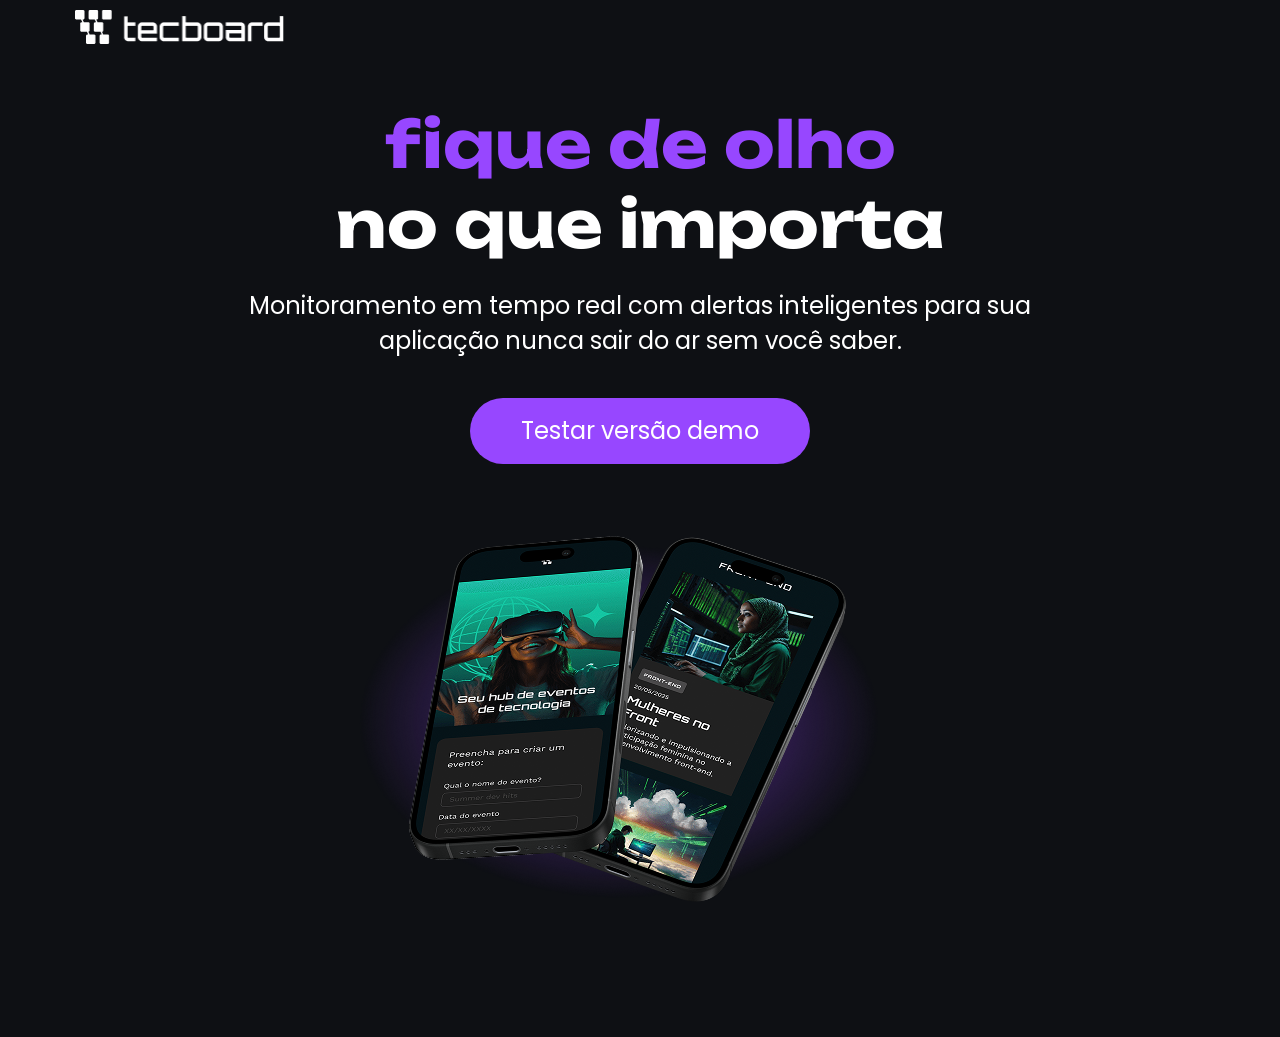
==== indextb.html @ 8c8124d7 "initial commit" ====
<!DOCTYPE html>

<html lang="pt-br">
<head>
  <meta http-equiv="CONTENT-TYPE" content="text/html; charset=UTF-8">
  <link rel="icon" href="favicon-techboard-dark.svg" type="image/svg+xml">
  <link rel="stylesheet" href="css/style.css">
  <meta name="viewport" content="width=device-width, initial-scale=1.0">

  <title>Techboard</title>
</head>
<body>
  <header>
    <img src="img/logo-techboard-white.png" alt="logo da techboard na cor branca">
  </header>
  <main>
  <section>
    <h1><span>fique de olho</span> 
      <br>no que importa</h1> 
    <p>Monitoramento em tempo real com alertas inteligentes para sua aplicação nunca sair do ar sem você saber.</p>
      <div class="botao">
      <a href="#">Testar versão demo</a>
    </div>
    <img src="img/celulares-sobrepostos-desktop.png" alt="dois celulares sobrepostos um ao outro">
    
  </section>
  </main>
</body>
</html>
---- css/style.css ----
@font-face {
  font-family: 'Poppins';
  src: url('../fontes/Poppins-Regular.ttf') format('truetype');
  font-weight: normal;
  font-style: normal;
  font-display: swap;
}

@font-face {
  font-family: 'Unbounded';
  src: url('../fontes/Unbounded-Bold.ttf') format('truetype');
  font-weight: bold;
  font-style: normal;
  font-display: swap;
}

* {
  margin: 0;
  padding: 0;
  text-align: center;
}


body {
  background-color: #0E1014;
  color: #FFFFFF;
  font-family: Poppins, sans-serif;
  font-weight: normal;
  font-size: 24px;

}

span {
  color: #9747FF;
  font-family: Unbounded, sans-serif;
  font-size: 64px;
  font-weight: bold;
}

p {
  font-family: Poppins, sans-serif;
  font-size: 24px;
  font-weight: normal;
  margin: 24px auto 0;
  width: 792px;
}

h1 {
  font-family: Unbounded, sans-serif;
  font-size: 64px;
  font-weight: bold;
  margin-top: 60px;

}

a {
  color: #FFFFFF;
  font-size: 24px;
  font-family: Poppins, sans-serif;
  text-decoration: none;
  background-color: #9747FF;
  width: 340px;
  height: 66px;
  display: block;
  text-align: center;
  line-height: 66px;
  border-radius: 36px;
  margin: 40px auto;
}

a:hover {
  background-color: #8233E8;
}

section img {
  width: 792px;
  height: 446px;
  display: block;
  margin: 0 auto;
  margin-bottom: 87px;
}

header img {
  width: 209px;
  height: 34px;
  display: block;
  margin-left: 75px;
  margin-top: 10px;
}

@media (max-width: 768px) {
  header img {
    margin: 65px 0 0 60px ;
  }

  p {
    width: 648px;
  }
}

@media (max-width: 375px) {
  header img {
    margin: 32px 0 0 16px;
  }

  h1 {
    font-size: 40px;
  }

  span {
    font-size: 40px;
  }
  section img {
    width: 340px;
    height: 230px;
  }
  a {
    font-size: 20px;
    width: 251px;
  }
  p {
    width: 341px;
    font-size: 20px;
  }
}
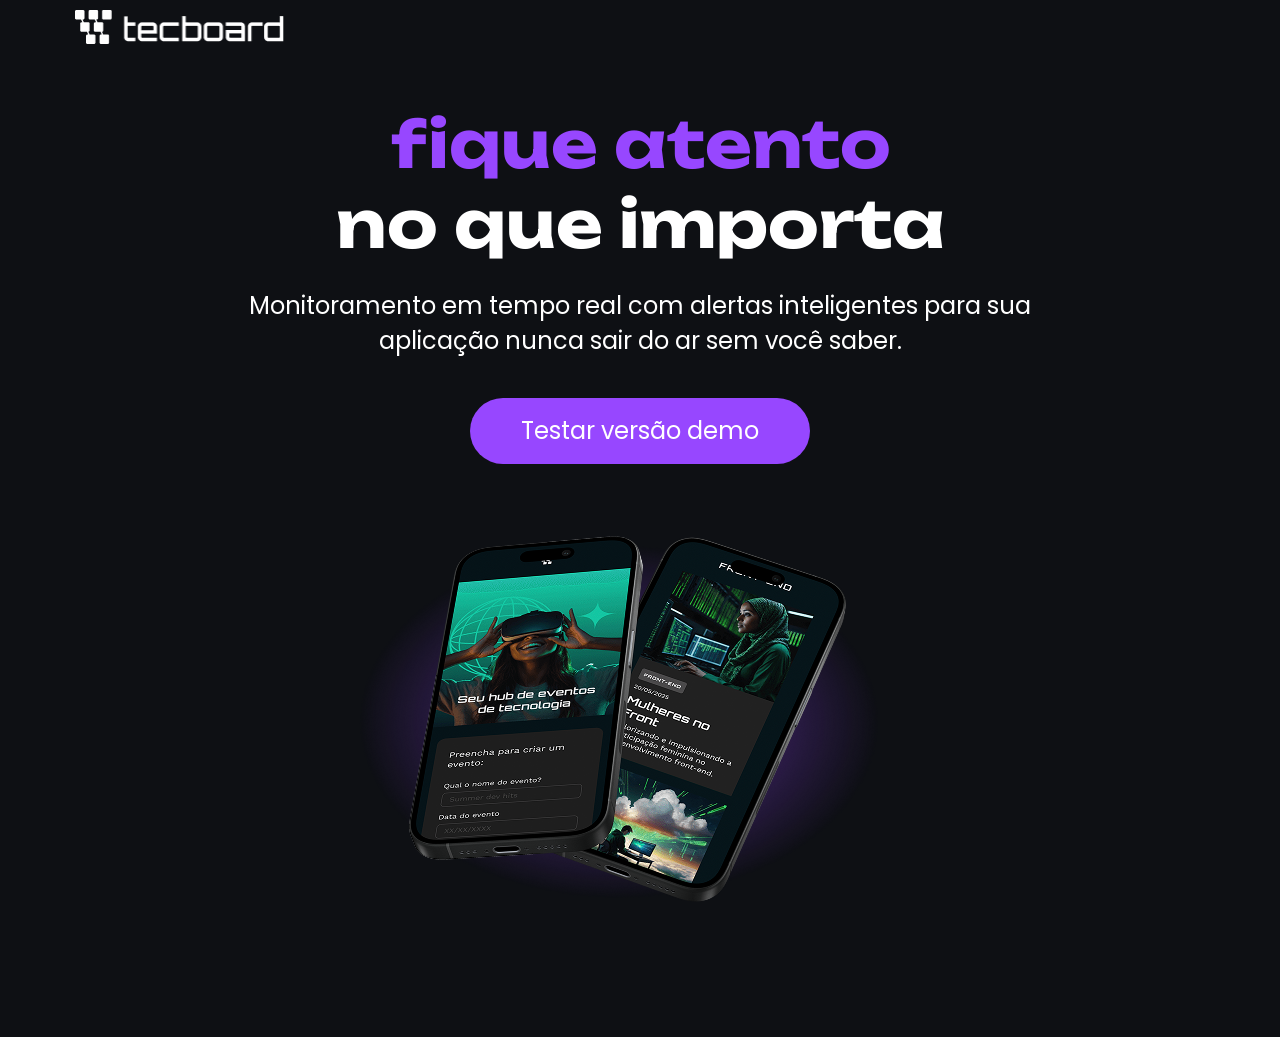
==== commit d573b4a9: "muda o H1" ====
--- a/indextb.html
+++ b/indextb.html
@@ -15,7 +15,7 @@
   </header>
   <main>
   <section>
-    <h1><span>fique de olho</span> 
+    <h1><span>fique atento</span> 
       <br>no que importa</h1> 
     <p>Monitoramento em tempo real com alertas inteligentes para sua aplicação nunca sair do ar sem você saber.</p>
       <div class="botao">
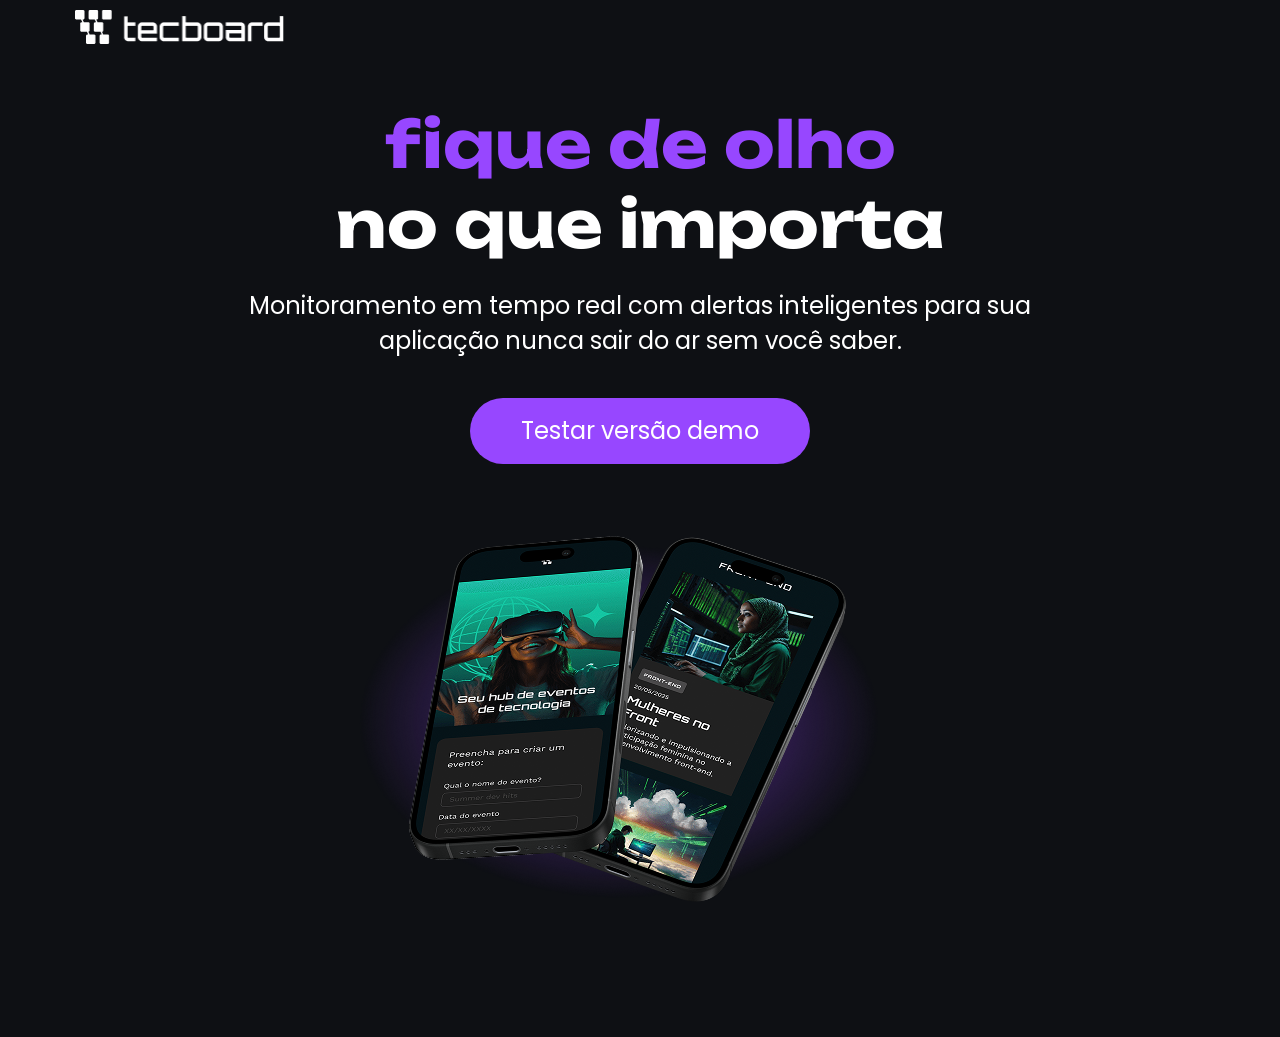
==== commit 2c230937: "desfaz alteração no h1" ====
--- a/indextb.html
+++ b/indextb.html
@@ -15,7 +15,7 @@
   </header>
   <main>
   <section>
-    <h1><span>fique atento</span> 
+    <h1><span>fique de olho</span> 
       <br>no que importa</h1> 
     <p>Monitoramento em tempo real com alertas inteligentes para sua aplicação nunca sair do ar sem você saber.</p>
       <div class="botao">
